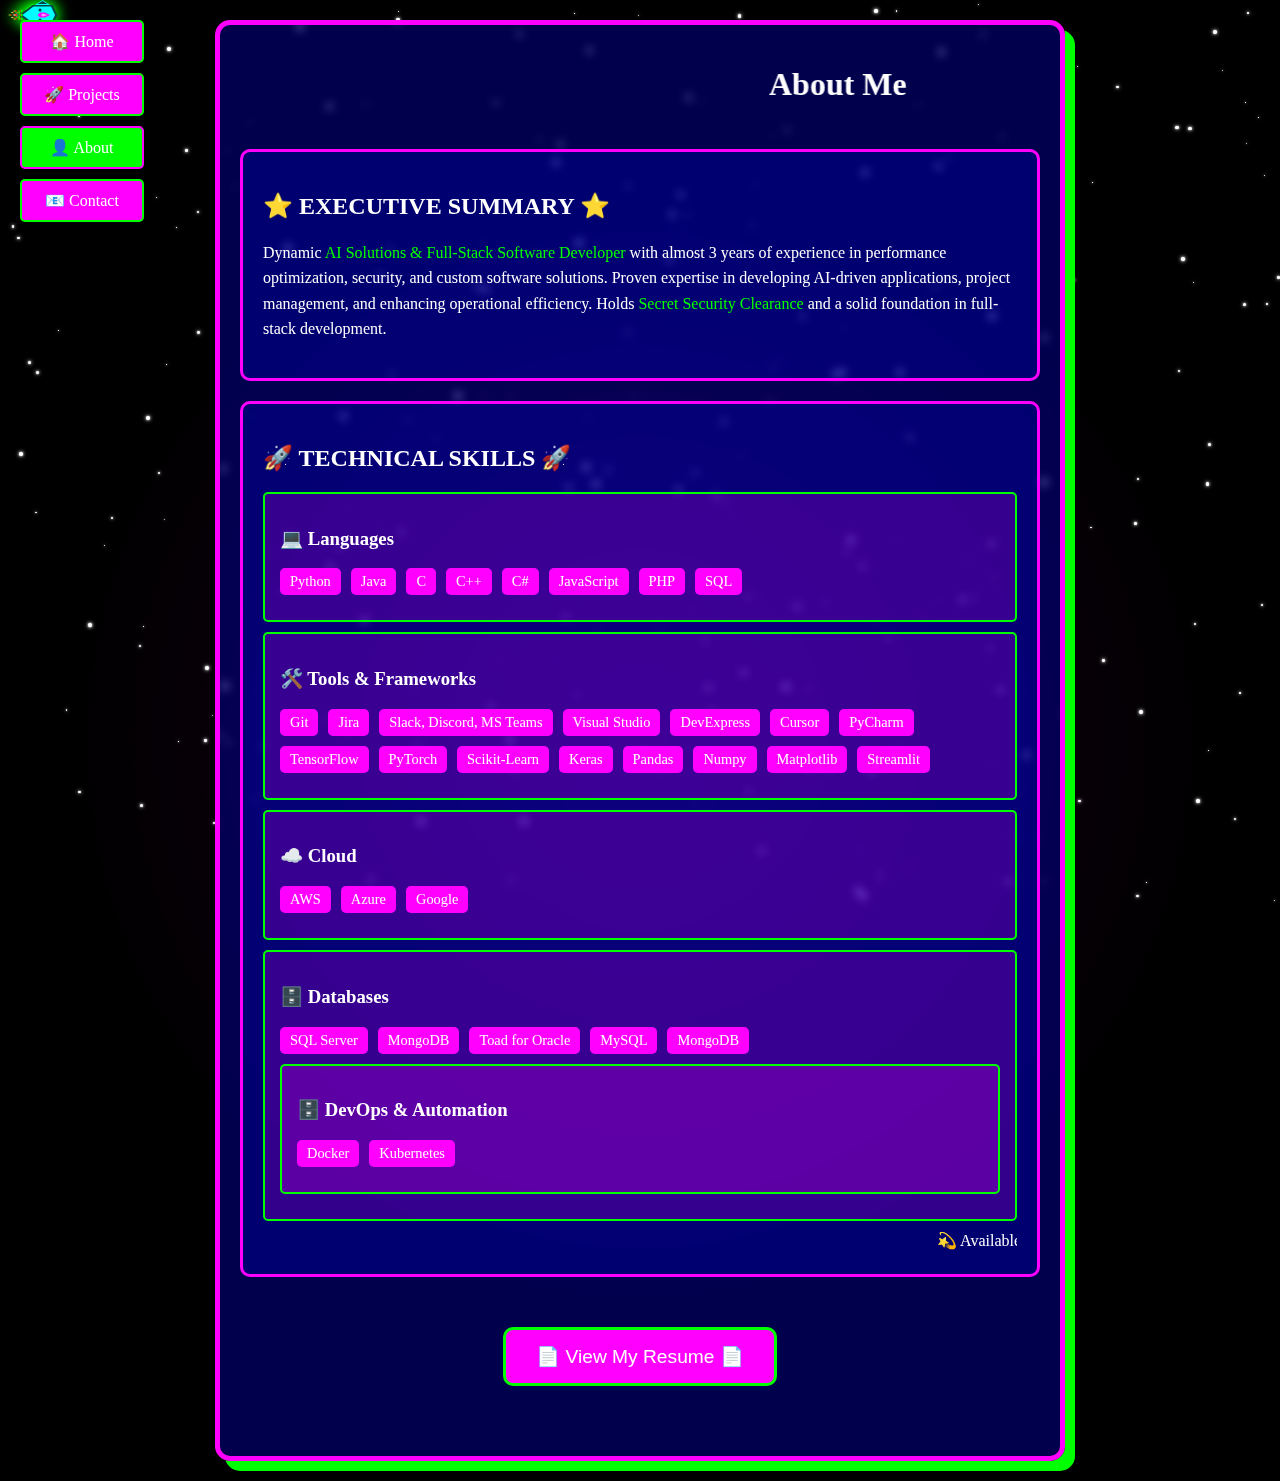
==== about.html @ cbb4c08d "Initial commit" ====
<!DOCTYPE html>
<html lang="en">
<head>
    <meta charset="UTF-8">
    <meta name="viewport" content="width=device-width, initial-scale=1.0">
    <title>About Me - AI Solutions & Full-Stack Software Developer</title>
    <link rel="stylesheet" href="style.css">
    <style>
        .profile-section {
            background: rgba(0, 0, 255, 0.2);
            border: 3px solid #ff00ff;
            padding: 20px;
            margin: 20px 0;
            border-radius: 10px;
            text-align: left;
        }

        .skill-category {
            background: rgba(255, 0, 255, 0.2);
            border: 2px solid #00ff00;
            margin: 10px 0;
            padding: 15px;
            border-radius: 5px;
        }

        .skill-bar {
            background: rgba(255, 255, 255, 0.2);
            height: 20px;
            border: 2px solid #ff00ff;
            border-radius: 10px;
            margin: 10px 0;
            overflow: hidden;
        }

        .skill-progress {
            background: linear-gradient(90deg, #ff00ff, #00ff00);
            height: 100%;
            animation: fillBar 2s ease-out forwards;
        }

        .blink-text {
            animation: blink 1s infinite;
            color: #00ff00;
        }

        .skill-list {
            display: flex;
            flex-wrap: wrap;
            gap: 10px;
            margin: 10px 0;
        }

        .skill-tag {
            background: #ff00ff;
            color: white;
            padding: 5px 10px;
            border-radius: 5px;
            font-size: 0.9em;
        }

        .resume-button {
            background: #ff00ff;
            color: white;
            padding: 15px 30px;
            border: 3px solid #00ff00;
            border-radius: 10px;
            font-size: 1.2em;
            margin: 20px auto;
            display: inline-block;
            transition: all 0.3s;
            text-decoration: none;
            animation: glow 1.5s infinite alternate;
        }

        .resume-button:hover {
            transform: scale(1.1);
            background: #00ff00;
            border-color: #ff00ff;
        }

        @keyframes glow {
            from {
                box-shadow: 0 0 5px #ff00ff,
                           0 0 10px #ff00ff,
                           0 0 15px #ff00ff;
            }
            to {
                box-shadow: 0 0 10px #00ff00,
                           0 0 20px #00ff00,
                           0 0 30px #00ff00;
            }
        }

        .resume-modal {
            display: none;
            position: fixed;
            top: 0;
            left: 0;
            width: 100%;
            height: 100%;
            background: rgba(0, 0, 0, 0.9);
            z-index: 1000;
        }

        .resume-content {
            position: absolute;
            top: 50%;
            left: 50%;
            transform: translate(-50%, -50%);
            width: 90%;
            height: 90%;
            background: white;
            padding: 20px;
            border: 5px solid #ff00ff;
            box-shadow: 0 0 20px #00ff00;
        }

        .close-resume {
            position: absolute;
            top: 10px;
            right: 20px;
            color: #ff00ff;
            font-size: 30px;
            cursor: pointer;
            z-index: 1001;
        }

        .resume-iframe {
            width: 100%;
            height: 100%;
            border: none;
        }

        .download-resume {
            position: absolute;
            top: 10px;
            right: 60px;
            background: #ff00ff;
            color: white;
            padding: 5px 15px;
            border-radius: 5px;
            text-decoration: none;
            font-size: 14px;
        }

        .download-resume:hover {
            background: #00ff00;
        }

        .nav-bar {
            position: fixed;
            top: 20px;
            left: 20px;
            display: flex;
            flex-direction: column;
            gap: 10px;
            z-index: 1000;
        }

        .nav-button {
            background: #ff00ff;
            color: white;
            padding: 10px;
            border: 2px solid #00ff00;
            border-radius: 5px;
            text-decoration: none;
            text-align: center;
            transition: all 0.3s;
            width: 100px;
        }

        .nav-button:hover {
            background: #00ff00;
            border-color: #ff00ff;
            transform: scale(1.1);
        }

        .nav-button.active {
            background: #00ff00;
            border-color: #ff00ff;
            pointer-events: none;
        }
    </style>
</head>
<body>
    <!-- Add this right after <body> tag -->
<div class="background-decorations"></div>

<!-- Add this right before closing </body> tag -->
<script src="script.js"></script>
    <nav class="nav-bar">
        <a href="index.html" class="nav-button">🏠 Home</a>
        <a href="projects.html" class="nav-button">🚀 Projects</a>
        <a href="about.html" class="nav-button active">👤 About</a>
        <a href="contact.html" class="nav-button">📧 Contact</a>
    </nav>
    
    <div class="container">
        <marquee behavior="alternate" scrollamount="10">
            <h1>About Me</h1>
        </marquee>

        <div class="profile-section">
            <h2>⭐ EXECUTIVE SUMMARY ⭐</h2>
            <p style="line-height: 1.6;">
                Dynamic <span class="blink-text">AI Solutions  & Full-Stack Software Developer</span> with almost 3 years of experience in performance optimization,
                security, and custom software solutions. Proven expertise in developing AI-driven applications,
                project management, and enhancing operational efficiency. Holds <span class="blink-text">Secret Security Clearance</span>
                and a solid foundation in full-stack development.
            </p>
        </div>

        <div class="profile-section">
            <h2>🚀 TECHNICAL SKILLS 🚀</h2>
            
            <div class="skill-category">
                <h3>💻 Languages</h3>
                <div class="skill-list">
                    <span class="skill-tag">Python</span>
                    <span class="skill-tag">Java</span>
                    <span class="skill-tag">C</span>
                    <span class="skill-tag">C++</span>
                    <span class="skill-tag">C#</span>
                    <span class="skill-tag">JavaScript</span>
                    <span class="skill-tag">PHP</span>
                    <span class="skill-tag">SQL</span>
                </div>
            </div>

            <div class="skill-category">
                <h3>🛠️ Tools & Frameworks</h3>
                <div class="skill-list">
                    <span class="skill-tag">Git</span>
                    <span class="skill-tag">Jira</span>
                    <span class="skill-tag">Slack, Discord, MS Teams</span>
                    <span class="skill-tag">Visual Studio</span>
                    <span class="skill-tag">DevExpress</span>
                    <span class="skill-tag">Cursor</span>
                    <span class="skill-tag">PyCharm</span>
                    <span class="skill-tag">TensorFlow</span>
                    <span class="skill-tag">PyTorch</span>
                    <span class="skill-tag">Scikit-Learn</span>
                    <span class="skill-tag">Keras</span>
                    <span class="skill-tag">Pandas</span>
                    <span class="skill-tag">Numpy</span>
                    <span class="skill-tag">Matplotlib</span>
                    <span class="skill-tag">Streamlit</span>
                </div>
            </div>

            <div class="skill-category">
                <h3>☁️ Cloud</h3>
                <div class="skill-list">
                    <span class="skill-tag">AWS</span>
                    <span class="skill-tag">Azure</span>
                    <span class="skill-tag">Google</span>
                </div>
            </div>

            <div class="skill-category">
                <h3>🗄️ Databases</h3>
                <div class="skill-list">
                    <span class="skill-tag">SQL Server</span>
                    <span class="skill-tag">MongoDB</span>
                    <span class="skill-tag">Toad for Oracle</span>
                    <span class="skill-tag">MySQL</span>
                    <span class="skill-tag">MongoDB</span>

                </div>

                <div class="skill-category">
                    <h3>🗄️ DevOps & Automation</h3>
                    <div class="skill-list">
                        <span class="skill-tag">Docker</span>
                        <span class="skill-tag">Kubernetes</span>
                    </div>
            </div>
        </div>

        <marquee>💫 Available for exciting AI and development projects! 💫</marquee>
    </div>

    <div style="text-align: center; margin: 30px 0;">
        <button onclick="openResume()" class="resume-button">
            📄 View My Resume 📄
        </button>
    </div>

    <div id="resumeModal" class="resume-modal">
        <div class="resume-content">
            <span class="close-resume" onclick="closeResume()">&times;</span>
            <a href="assets/resume.pdf" download class="download-resume">⬇️ Download</a>
            <iframe src="assets/resume.pdf" class="resume-iframe"></iframe>
        </div>
    </div>

    <script>
        function openResume() {
            document.getElementById('resumeModal').style.display = 'block';
            document.body.style.overflow = 'hidden'; // Prevent scrolling when modal is open
        }

        function closeResume() {
            document.getElementById('resumeModal').style.display = 'none';
            document.body.style.overflow = 'auto'; // Re-enable scrolling
        }

        // Close modal when clicking outside of content
        window.onclick = function(event) {
            const modal = document.getElementById('resumeModal');
            if (event.target == modal) {
                closeResume();
            }
        }

        // Close modal with Escape key
        document.addEventListener('keydown', function(event) {
            if (event.key === 'Escape') {
                closeResume();
            }
        });
    </script>
</body>
</html>
---- style.css ----
/* Base Styles */
@keyframes scroll {
    0% { background-position: 0 0; }
    100% { background-position: 100% 100%; }
}

@keyframes float {
    0% { transform: translateY(0); }
    50% { transform: translateY(-10px); }
    100% { transform: translateY(0); }
}

@keyframes blink {
    0% { opacity: 1; }
    50% { opacity: 0; }
    100% { opacity: 1; }
}

@keyframes spin {
    from { transform: rotate(0deg); }
    to { transform: rotate(360deg); }
}

body {
    margin: 0;
    padding: 20px;
    min-height: 100vh;
    background: 
        radial-gradient(circle at 50% 50%, rgba(255, 0, 255, 0.1) 0%, transparent 60%),
        #000000;
    background-size: 100% 100%;
    font-family: "Comic Sans MS", cursive;
    color: #fff;
    text-align: center;
    overflow-x: hidden;
    cursor: default !important;
}

/* Container Styles */
.container {
    max-width: 800px;
    margin: 0 auto;
    background: rgba(0, 0, 255, 0.3);
    border: 5px solid #ff00ff;
    border-radius: 15px;
    padding: 20px;
    box-shadow: 10px 10px 0 #00ff00;
    position: relative;
    backdrop-filter: blur(5px);
}

/* Button Styles */
.button {
    background: #ff00ff;
    color: #fff;
    padding: 10px 20px;
    text-decoration: none;
    border: 3px solid #fff;
    border-radius: 5px;
    font-weight: bold;
    transition: all 0.3s;
    cursor: pointer !important;
}

.button:hover {
    background: #00ff00;
    transform: scale(1.1);
    cursor: pointer !important;
}

/* Interactive Elements */
.button, 
a, 
button, 
input[type="submit"],
.home-button,
.close-modal {
    cursor: url('https://cur.cursors-4u.net/cursors/cur-9/cur265.png'), pointer !important;
}

.button:hover, 
a:hover, 
button:hover, 
input[type="submit"]:hover,
.home-button:hover {
    cursor: url('https://cur.cursors-4u.net/cursors/cur-9/cur265.png'), pointer !important;
}

/* Form Elements */
input, textarea {
    cursor: text !important;
}

/* Modal Styles */
.modal {
    display: none;
    position: fixed;
    top: 50%;
    left: 50%;
    transform: translate(-50%, -50%);
    background: #000080;
    border: 3px solid #ff00ff;
    padding: 20px;
    box-shadow: 5px 5px 0 #00ff00;
    z-index: 1000;
    max-width: 300px;
    animation: modalPop 0.3s ease-out;
}

.close-modal {
    position: absolute;
    top: 5px;
    right: 10px;
    cursor: pointer !important;
}

/* Home Button */
.home-button {
    position: fixed;
    top: 20px;
    left: 20px;
    background: #ff00ff;
    padding: 10px;
    border: 2px solid #fff;
    color: #fff;
    text-decoration: none;
    border-radius: 5px;
    z-index: 1000;
}

.home-button:hover {
    background: #00ff00;
    cursor: pointer !important;
}

/* Blink Animation */
.blink {
    animation: blink 1s infinite;
}

/* Add these new styles for marquee positioning */
.news-marquee {
    position: relative;
    margin-top: 20px;
    margin-bottom: 20px;
    padding: 10px 0;
    background: rgba(0, 0, 255, 0.2);
    border-top: 2px solid #ff00ff;
    border-bottom: 2px solid #ff00ff;
}

/* Update the links container styling */
.links {
    display: flex;
    justify-content: center;
    gap: 20px;
    margin: 20px 0;
    position: relative;
    z-index: 10;  /* Ensure buttons stay on top */
}

/* Add these navigation styles */
.nav-bar {
    position: fixed;
    top: 20px;
    left: 20px;
    display: flex;
    flex-direction: column;
    gap: 10px;
    z-index: 1000;
}

.nav-button {
    background: #ff00ff;
    color: white;
    padding: 10px;
    border: 2px solid #00ff00;
    border-radius: 5px;
    text-decoration: none;
    text-align: center;
    transition: all 0.3s;
    width: 100px;
}

.nav-button:hover {
    background: #00ff00;
    border-color: #ff00ff;
    transform: scale(1.1);
}

.nav-button.active {
    background: #00ff00;
    border-color: #ff00ff;
    pointer-events: none;
}

/* Decoration Styles */
.background-decorations {
    position: fixed;
    top: 0;
    left: 0;
    width: 100%;
    height: 100%;
    pointer-events: none;
    z-index: -1;
}

.decoration {
    position: absolute;
    opacity: 0.3;
    animation: float 3s infinite ease-in-out;
}

.decoration.spinning {
    animation: spin 10s infinite linear;
}

/* Star styles */
.star {
    position: fixed;
    background: white;
    border-radius: 50%;
    z-index: -1;
    animation: twinkle 1.5s infinite alternate;
    box-shadow: 0 0 2px #fff,
                0 0 4px #fff;
}

/* Spaceship styles */
.spaceship {
    position: fixed;
    width: 60px;
    height: 30px;
    z-index: -1;
    pointer-events: none;
    filter: drop-shadow(0 0 8px #00ff00);
}

/* Animations */
@keyframes twinkle {
    0% { opacity: 0.3; transform: scale(0.8); }
    50% { opacity: 0.8; transform: scale(1); }
    100% { opacity: 1; transform: scale(1.2); }
}

@keyframes float {
    0% { transform: translateY(0); }
    50% { transform: translateY(-10px); }
    100% { transform: translateY(0); }
}

@keyframes spin {
    from { transform: rotate(0deg); }
    to { transform: rotate(360deg); }
}

@keyframes moveSpaceship1 {
    0% { transform: translate(-10%, 10%) rotate(180deg); }
    25% { transform: translate(50vw, 20vh) rotate(165deg); }
    50% { transform: translate(80vw, 50vh) rotate(195deg); }
    75% { transform: translate(20vw, 70vh) rotate(180deg); }
    100% { transform: translate(-10%, 10%) rotate(180deg); }
}

@keyframes moveSpaceship2 {
    0% { transform: translate(100vw, 50vh) rotate(200deg); }
    33% { transform: translate(50vw, 80vh) rotate(180deg); }
    66% { transform: translate(20vw, 20vh) rotate(160deg); }
    100% { transform: translate(100vw, 50vh) rotate(200deg); }
}

@keyframes moveSpaceship3 {
    0% { transform: translate(50vw, 100vh) rotate(225deg); }
    50% { transform: translate(50vw, 0) rotate(135deg); }
    100% { transform: translate(50vw, 100vh) rotate(225deg); }
}
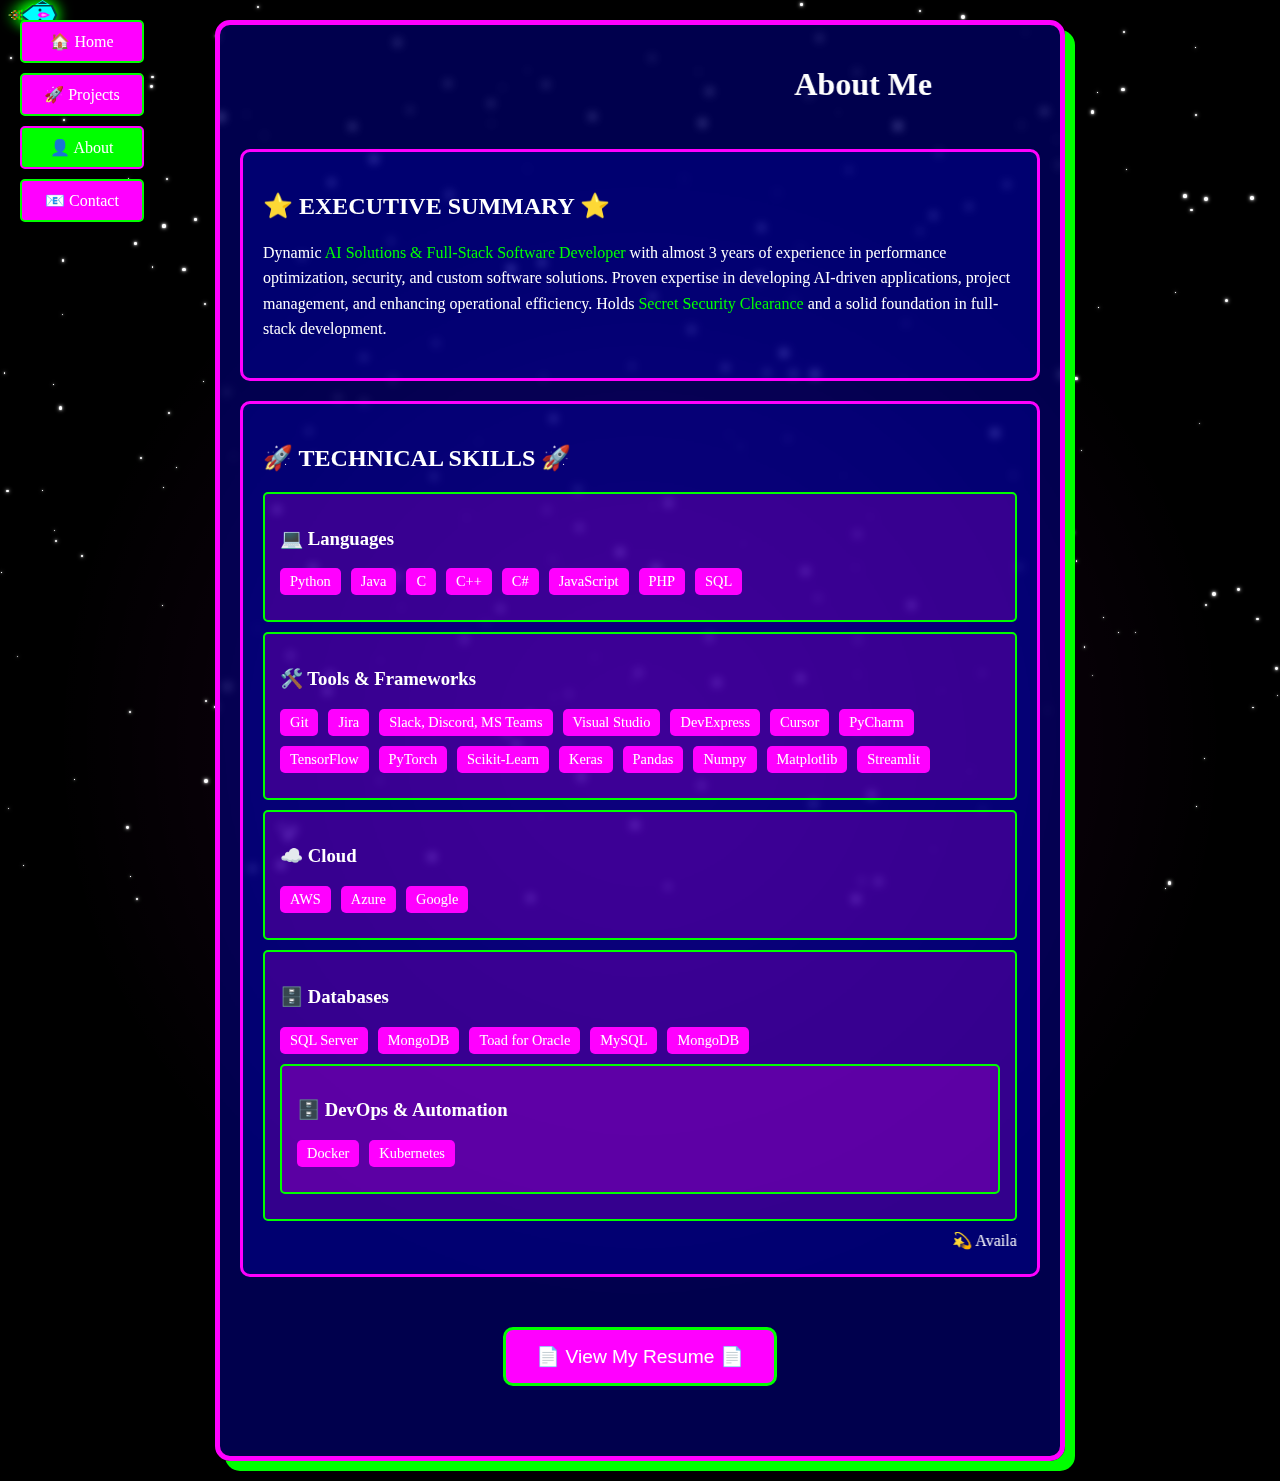
==== commit 231017bf: "Update contact form functionality and remove resume from index" ====
--- a/about.html
+++ b/about.html
@@ -179,6 +179,15 @@
             background: #00ff00;
             border-color: #ff00ff;
             pointer-events: none;
+        }
+
+        object[type="application/pdf"] {
+            display: block;
+            margin: 0 auto;
+            width: 100%;
+            height: 100vh;
+            max-width: 1000px;
+            border: none;
         }
     </style>
 </head>
@@ -281,7 +290,7 @@
     </div>
 
     <div style="text-align: center; margin: 30px 0;">
-        <button onclick="openResume()" class="resume-button">
+        <button onclick="window.open('./assets/resume.pdf', '_blank')" class="resume-button">
             📄 View My Resume 📄
         </button>
     </div>
@@ -289,8 +298,7 @@
     <div id="resumeModal" class="resume-modal">
         <div class="resume-content">
             <span class="close-resume" onclick="closeResume()">&times;</span>
-            <a href="assets/resume.pdf" download class="download-resume">⬇️ Download</a>
-            <iframe src="assets/resume.pdf" class="resume-iframe"></iframe>
+            <a href="https://raw.githubusercontent.com/mcca0711/mcca0711.github.io/main/assets/resume.pdf" target="_blank" class="resume-button">View My Resume</a>
         </div>
     </div>
 
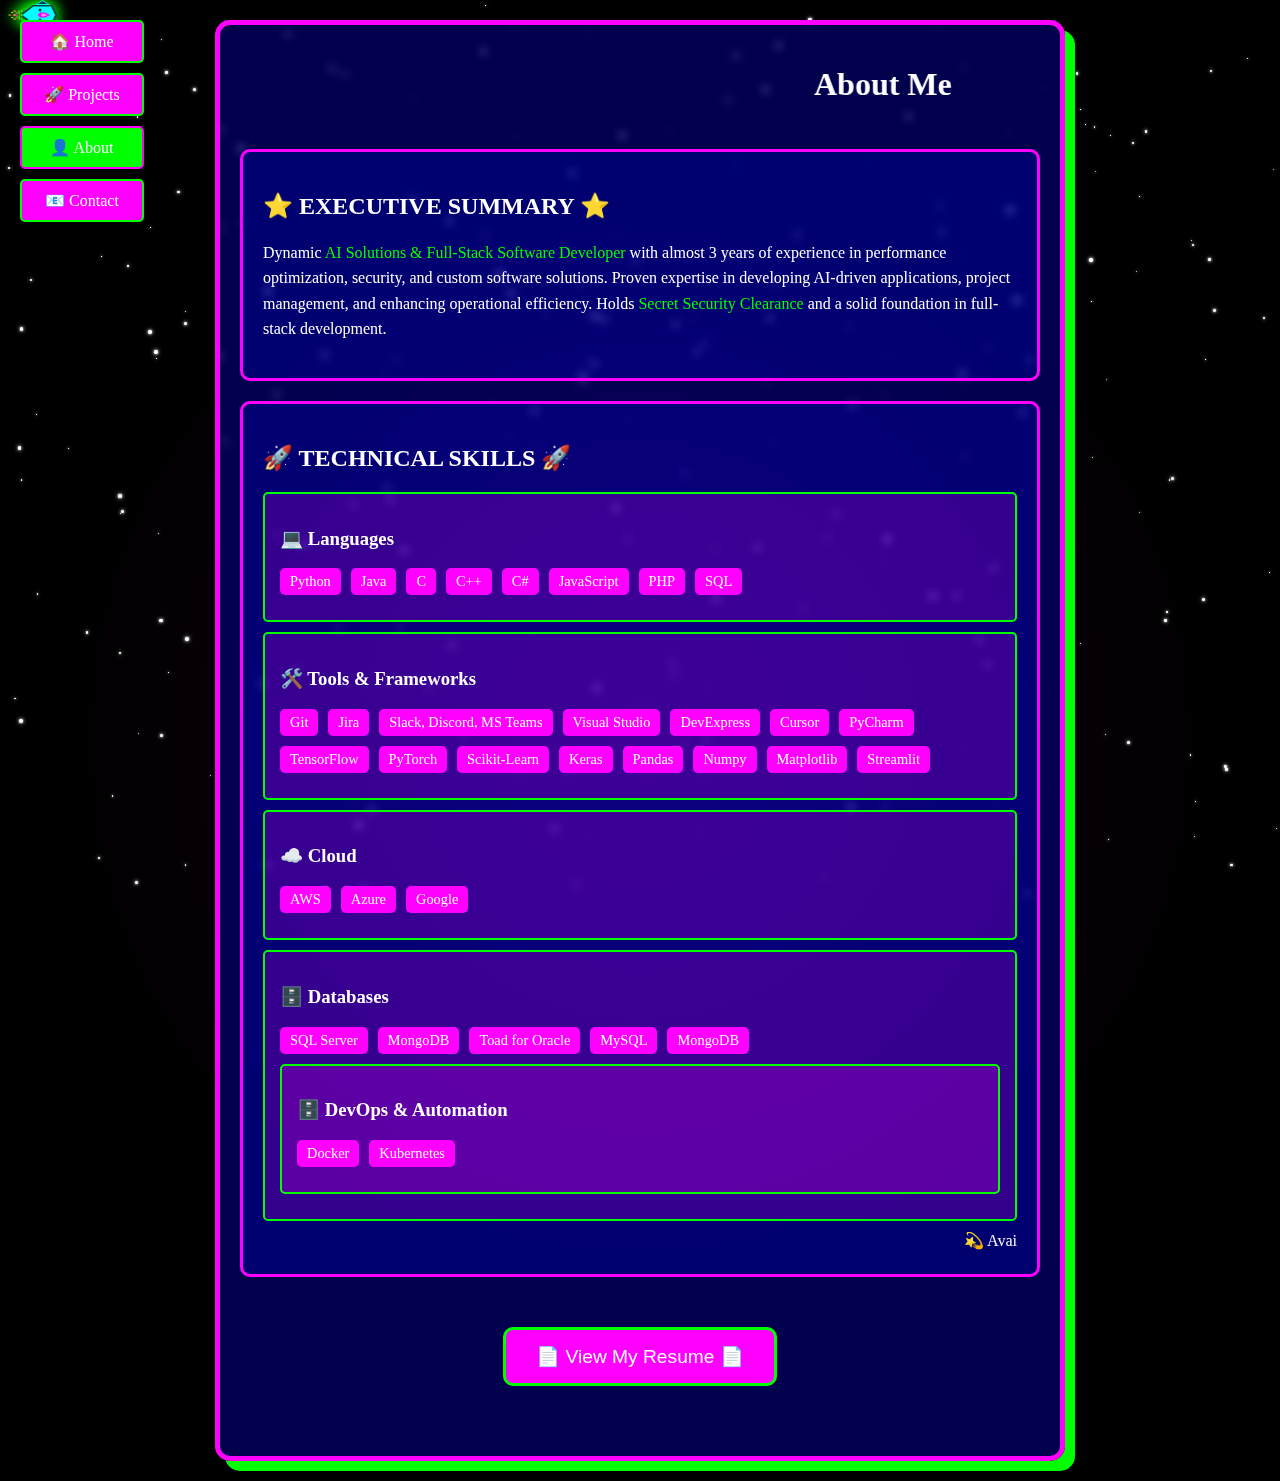
==== commit 35e66abf: "Fix PDF viewer functionality in about page" ====
--- a/about.html
+++ b/about.html
@@ -290,7 +290,7 @@
     </div>
 
     <div style="text-align: center; margin: 30px 0;">
-        <button onclick="window.open('./assets/resume.pdf', '_blank')" class="resume-button">
+        <button onclick="window.open('https://mcca0711.github.io/my-portfolio/assets/resume.pdf', '_blank')" class="resume-button">
             📄 View My Resume 📄
         </button>
     </div>
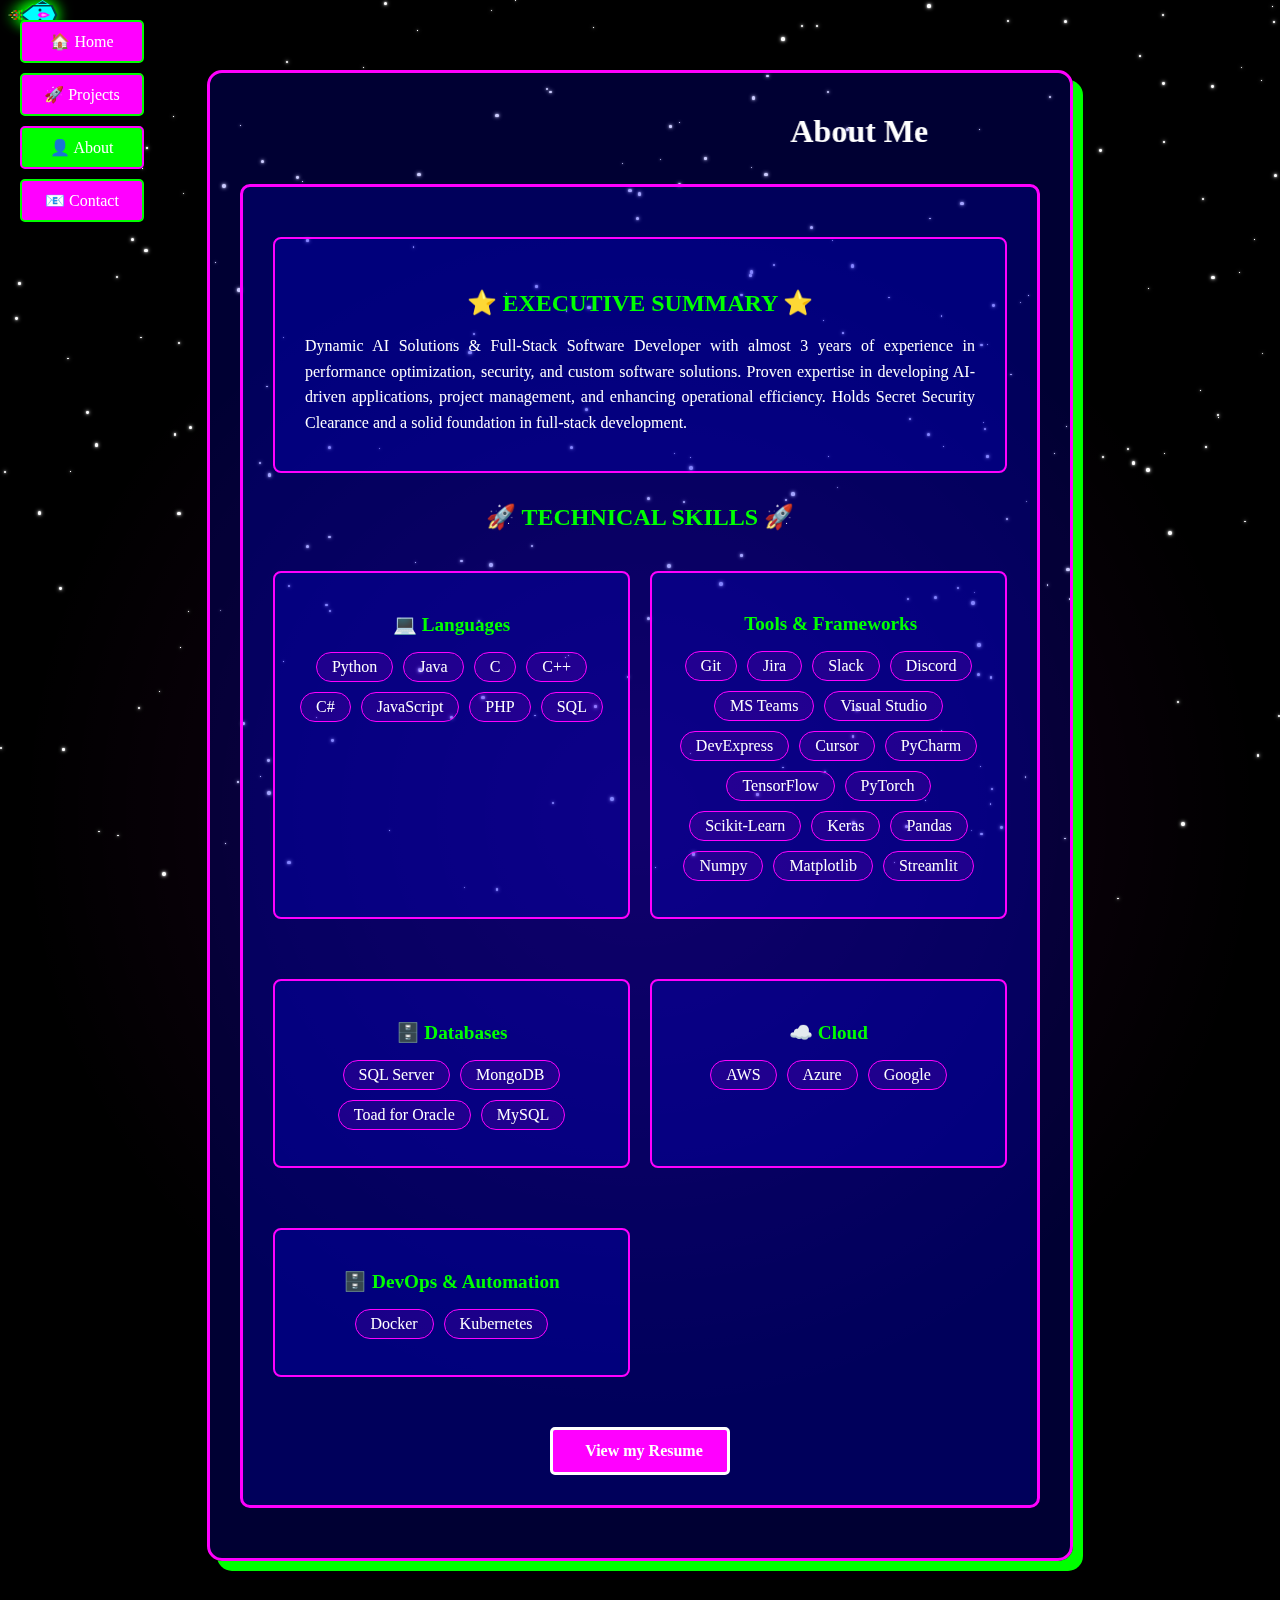
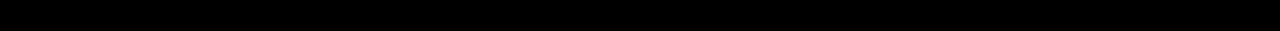
==== commit 3e84a31b: "Updated pages with consistent styling, fixed marquee animations, and removed duplicate resume button" ====
--- a/about.html
+++ b/about.html
@@ -3,330 +3,110 @@
 <head>
     <meta charset="UTF-8">
     <meta name="viewport" content="width=device-width, initial-scale=1.0">
-    <title>About Me - AI Solutions & Full-Stack Software Developer</title>
+    <title>About Me</title>
     <link rel="stylesheet" href="style.css">
-    <style>
-        .profile-section {
-            background: rgba(0, 0, 255, 0.2);
-            border: 3px solid #ff00ff;
-            padding: 20px;
-            margin: 20px 0;
-            border-radius: 10px;
-            text-align: left;
-        }
-
-        .skill-category {
-            background: rgba(255, 0, 255, 0.2);
-            border: 2px solid #00ff00;
-            margin: 10px 0;
-            padding: 15px;
-            border-radius: 5px;
-        }
-
-        .skill-bar {
-            background: rgba(255, 255, 255, 0.2);
-            height: 20px;
-            border: 2px solid #ff00ff;
-            border-radius: 10px;
-            margin: 10px 0;
-            overflow: hidden;
-        }
-
-        .skill-progress {
-            background: linear-gradient(90deg, #ff00ff, #00ff00);
-            height: 100%;
-            animation: fillBar 2s ease-out forwards;
-        }
-
-        .blink-text {
-            animation: blink 1s infinite;
-            color: #00ff00;
-        }
-
-        .skill-list {
-            display: flex;
-            flex-wrap: wrap;
-            gap: 10px;
-            margin: 10px 0;
-        }
-
-        .skill-tag {
-            background: #ff00ff;
-            color: white;
-            padding: 5px 10px;
-            border-radius: 5px;
-            font-size: 0.9em;
-        }
-
-        .resume-button {
-            background: #ff00ff;
-            color: white;
-            padding: 15px 30px;
-            border: 3px solid #00ff00;
-            border-radius: 10px;
-            font-size: 1.2em;
-            margin: 20px auto;
-            display: inline-block;
-            transition: all 0.3s;
-            text-decoration: none;
-            animation: glow 1.5s infinite alternate;
-        }
-
-        .resume-button:hover {
-            transform: scale(1.1);
-            background: #00ff00;
-            border-color: #ff00ff;
-        }
-
-        @keyframes glow {
-            from {
-                box-shadow: 0 0 5px #ff00ff,
-                           0 0 10px #ff00ff,
-                           0 0 15px #ff00ff;
-            }
-            to {
-                box-shadow: 0 0 10px #00ff00,
-                           0 0 20px #00ff00,
-                           0 0 30px #00ff00;
-            }
-        }
-
-        .resume-modal {
-            display: none;
-            position: fixed;
-            top: 0;
-            left: 0;
-            width: 100%;
-            height: 100%;
-            background: rgba(0, 0, 0, 0.9);
-            z-index: 1000;
-        }
-
-        .resume-content {
-            position: absolute;
-            top: 50%;
-            left: 50%;
-            transform: translate(-50%, -50%);
-            width: 90%;
-            height: 90%;
-            background: white;
-            padding: 20px;
-            border: 5px solid #ff00ff;
-            box-shadow: 0 0 20px #00ff00;
-        }
-
-        .close-resume {
-            position: absolute;
-            top: 10px;
-            right: 20px;
-            color: #ff00ff;
-            font-size: 30px;
-            cursor: pointer;
-            z-index: 1001;
-        }
-
-        .resume-iframe {
-            width: 100%;
-            height: 100%;
-            border: none;
-        }
-
-        .download-resume {
-            position: absolute;
-            top: 10px;
-            right: 60px;
-            background: #ff00ff;
-            color: white;
-            padding: 5px 15px;
-            border-radius: 5px;
-            text-decoration: none;
-            font-size: 14px;
-        }
-
-        .download-resume:hover {
-            background: #00ff00;
-        }
-
-        .nav-bar {
-            position: fixed;
-            top: 20px;
-            left: 20px;
-            display: flex;
-            flex-direction: column;
-            gap: 10px;
-            z-index: 1000;
-        }
-
-        .nav-button {
-            background: #ff00ff;
-            color: white;
-            padding: 10px;
-            border: 2px solid #00ff00;
-            border-radius: 5px;
-            text-decoration: none;
-            text-align: center;
-            transition: all 0.3s;
-            width: 100px;
-        }
-
-        .nav-button:hover {
-            background: #00ff00;
-            border-color: #ff00ff;
-            transform: scale(1.1);
-        }
-
-        .nav-button.active {
-            background: #00ff00;
-            border-color: #ff00ff;
-            pointer-events: none;
-        }
-
-        object[type="application/pdf"] {
-            display: block;
-            margin: 0 auto;
-            width: 100%;
-            height: 100vh;
-            max-width: 1000px;
-            border: none;
-        }
-    </style>
 </head>
 <body>
-    <!-- Add this right after <body> tag -->
-<div class="background-decorations"></div>
+    <div class="background-decorations"></div>
 
-<!-- Add this right before closing </body> tag -->
-<script src="script.js"></script>
     <nav class="nav-bar">
         <a href="index.html" class="nav-button">🏠 Home</a>
         <a href="projects.html" class="nav-button">🚀 Projects</a>
         <a href="about.html" class="nav-button active">👤 About</a>
         <a href="contact.html" class="nav-button">📧 Contact</a>
     </nav>
-    
+
     <div class="container">
-        <marquee behavior="alternate" scrollamount="10">
-            <h1>About Me</h1>
-        </marquee>
-
-        <div class="profile-section">
-            <h2>⭐ EXECUTIVE SUMMARY ⭐</h2>
-            <p style="line-height: 1.6;">
-                Dynamic <span class="blink-text">AI Solutions  & Full-Stack Software Developer</span> with almost 3 years of experience in performance optimization,
-                security, and custom software solutions. Proven expertise in developing AI-driven applications,
-                project management, and enhancing operational efficiency. Holds <span class="blink-text">Secret Security Clearance</span>
-                and a solid foundation in full-stack development.
-            </p>
+        <div style="overflow: hidden;">
+            <marquee behavior="alternate" scrollamount="10" width="100%">
+                <h1>About Me</h1>
+            </marquee>
         </div>
 
-        <div class="profile-section">
-            <h2>🚀 TECHNICAL SKILLS 🚀</h2>
-            
-            <div class="skill-category">
-                <h3>💻 Languages</h3>
-                <div class="skill-list">
-                    <span class="skill-tag">Python</span>
-                    <span class="skill-tag">Java</span>
-                    <span class="skill-tag">C</span>
-                    <span class="skill-tag">C++</span>
-                    <span class="skill-tag">C#</span>
-                    <span class="skill-tag">JavaScript</span>
-                    <span class="skill-tag">PHP</span>
-                    <span class="skill-tag">SQL</span>
-                </div>
+        <div class="about-card">
+            <div class="summary-box">
+                <h2>⭐ EXECUTIVE SUMMARY ⭐</h2>
+                <p>Dynamic AI Solutions & Full-Stack Software Developer with almost 3 years of experience in performance optimization, security, and custom software solutions. Proven expertise in developing AI-driven applications, project management, and enhancing operational efficiency. Holds Secret Security Clearance and a solid foundation in full-stack development.</p>
             </div>
 
-            <div class="skill-category">
-                <h3>🛠️ Tools & Frameworks</h3>
-                <div class="skill-list">
-                    <span class="skill-tag">Git</span>
-                    <span class="skill-tag">Jira</span>
-                    <span class="skill-tag">Slack, Discord, MS Teams</span>
-                    <span class="skill-tag">Visual Studio</span>
-                    <span class="skill-tag">DevExpress</span>
-                    <span class="skill-tag">Cursor</span>
-                    <span class="skill-tag">PyCharm</span>
-                    <span class="skill-tag">TensorFlow</span>
-                    <span class="skill-tag">PyTorch</span>
-                    <span class="skill-tag">Scikit-Learn</span>
-                    <span class="skill-tag">Keras</span>
-                    <span class="skill-tag">Pandas</span>
-                    <span class="skill-tag">Numpy</span>
-                    <span class="skill-tag">Matplotlib</span>
-                    <span class="skill-tag">Streamlit</span>
+            <section class="skills-section">
+                <h2>🚀 TECHNICAL SKILLS 🚀</h2>
+                
+                <div class="skills-grid">
+                    <div class="skills-category">
+                        <h3>💻 Languages</h3>
+                        <ul>
+                            <li>Python</li>
+                            <li>Java</li>
+                            <li>C</li>
+                            <li>C++</li>
+                            <li>C#</li>
+                            <li>JavaScript</li>
+                            <li>PHP</li>
+                            <li>SQL</li>
+                        </ul>
+                    </div>
+
+                    <div class="skills-category">
+                        <h3>️ Tools & Frameworks</h3>
+                        <ul>
+                            <li>Git</li>
+                            <li>Jira</li>
+                            <li>Slack</li>
+                            <li>Discord</li>
+                            <li>MS Teams</li>
+                            <li>Visual Studio</li>
+                            <li>DevExpress</li>
+                            <li>Cursor</li>
+                            <li>PyCharm</li>
+                            <li>TensorFlow</li>
+                            <li>PyTorch</li>
+                            <li>Scikit-Learn</li>
+                            <li>Keras</li>
+                            <li>Pandas</li>
+                            <li>Numpy</li>
+                            <li>Matplotlib</li>
+                            <li>Streamlit</li>
+                        </ul>
+                    </div>
+
+                    <div class="skills-category">
+                        <h3>🗄️ Databases</h3>
+                        <ul>
+                            <li>SQL Server</li>
+                            <li>MongoDB</li>
+                            <li>Toad for Oracle</li>
+                            <li>MySQL</li>
+                        </ul>
+                    </div>
+
+                    <div class="skills-category">
+                        <h3>☁️ Cloud</h3>
+                        <ul>
+                            <li>AWS</li>
+                            <li>Azure</li>
+                            <li>Google</li>
+                        </ul>
+                    </div>
+
+                    <div class="skills-category">
+                        <h3>🗄️ DevOps & Automation</h3>
+                        <ul>
+                            <li>Docker</li>
+                            <li>Kubernetes</li>
+                        </ul>
+                    </div>
                 </div>
+            </section>
+
+            <div class="button-container">
+                <a href="./assets/resume.pdf" target="_blank" class="button resume-button">
+                    <i class="fas fa-file-pdf"></i> View my Resume
+                </a>
             </div>
-
-            <div class="skill-category">
-                <h3>☁️ Cloud</h3>
-                <div class="skill-list">
-                    <span class="skill-tag">AWS</span>
-                    <span class="skill-tag">Azure</span>
-                    <span class="skill-tag">Google</span>
-                </div>
-            </div>
-
-            <div class="skill-category">
-                <h3>🗄️ Databases</h3>
-                <div class="skill-list">
-                    <span class="skill-tag">SQL Server</span>
-                    <span class="skill-tag">MongoDB</span>
-                    <span class="skill-tag">Toad for Oracle</span>
-                    <span class="skill-tag">MySQL</span>
-                    <span class="skill-tag">MongoDB</span>
-
-                </div>
-
-                <div class="skill-category">
-                    <h3>🗄️ DevOps & Automation</h3>
-                    <div class="skill-list">
-                        <span class="skill-tag">Docker</span>
-                        <span class="skill-tag">Kubernetes</span>
-                    </div>
-            </div>
-        </div>
-
-        <marquee>💫 Available for exciting AI and development projects! 💫</marquee>
-    </div>
-
-    <div style="text-align: center; margin: 30px 0;">
-        <button onclick="window.open('https://mcca0711.github.io/my-portfolio/assets/resume.pdf', '_blank')" class="resume-button">
-            📄 View My Resume 📄
-        </button>
-    </div>
-
-    <div id="resumeModal" class="resume-modal">
-        <div class="resume-content">
-            <span class="close-resume" onclick="closeResume()">&times;</span>
-            <a href="https://raw.githubusercontent.com/mcca0711/mcca0711.github.io/main/assets/resume.pdf" target="_blank" class="resume-button">View My Resume</a>
         </div>
     </div>
 
-    <script>
-        function openResume() {
-            document.getElementById('resumeModal').style.display = 'block';
-            document.body.style.overflow = 'hidden'; // Prevent scrolling when modal is open
-        }
-
-        function closeResume() {
-            document.getElementById('resumeModal').style.display = 'none';
-            document.body.style.overflow = 'auto'; // Re-enable scrolling
-        }
-
-        // Close modal when clicking outside of content
-        window.onclick = function(event) {
-            const modal = document.getElementById('resumeModal');
-            if (event.target == modal) {
-                closeResume();
-            }
-        }
-
-        // Close modal with Escape key
-        document.addEventListener('keydown', function(event) {
-            if (event.key === 'Escape') {
-                closeResume();
-            }
-        });
-    </script>
+    <script src="script.js"></script>
 </body>
 </html> --- a/style.css
+++ b/style.css
@@ -22,6 +22,23 @@
 }
 
 body {
+    margin: 0;
+    padding: 20px;
+    min-height: 100vh;
+    background: 
+        radial-gradient(circle at 50% 50%, rgba(255, 0, 255, 0.1) 0%, transparent 60%),
+        #000000 !important;
+    background-size: 100% 100% !important;
+    font-family: "Comic Sans MS", cursive;
+    color: #fff;
+    text-align: center;
+    overflow-x: hidden;
+    cursor: default !important;
+    position: relative;
+    z-index: 0;
+}
+
+body.project-page {
     margin: 0;
     padding: 20px;
     min-height: 100vh;
@@ -29,24 +46,17 @@
         radial-gradient(circle at 50% 50%, rgba(255, 0, 255, 0.1) 0%, transparent 60%),
         #000000;
     background-size: 100% 100%;
-    font-family: "Comic Sans MS", cursive;
-    color: #fff;
-    text-align: center;
-    overflow-x: hidden;
-    cursor: default !important;
 }
 
 /* Container Styles */
 .container {
     max-width: 800px;
-    margin: 0 auto;
-    background: rgba(0, 0, 255, 0.3);
-    border: 5px solid #ff00ff;
+    margin: 50px auto;
+    padding: 30px;
+    background: rgba(0, 0, 255, 0.2);
+    border: 3px solid #ff00ff;
     border-radius: 15px;
-    padding: 20px;
     box-shadow: 10px 10px 0 #00ff00;
-    position: relative;
-    backdrop-filter: blur(5px);
 }
 
 /* Button Styles */
@@ -85,6 +95,8 @@
 .home-button:hover {
     cursor: url('https://cur.cursors-4u.net/cursors/cur-9/cur265.png'), pointer !important;
 }
+
+
 
 /* Form Elements */
 input, textarea {
@@ -273,4 +285,216 @@
     0% { transform: translate(50vw, 100vh) rotate(225deg); }
     50% { transform: translate(50vw, 0) rotate(135deg); }
     100% { transform: translate(50vw, 100vh) rotate(225deg); }
+}
+
+/* Project card styling */
+.project-card {
+    background: rgba(0, 0, 255, 0.2);
+    border: 3px solid #ff00ff;
+    border-radius: 10px;
+    padding: 20px;
+    margin: 20px 0;
+    text-align: left;
+    position: relative;
+}
+
+.project-card h2 {
+    color: #00ff00;
+    margin-top: 0;
+}
+
+.project-card p {
+    line-height: 1.6;
+}
+
+.project-badge {
+    background: #ff00ff;
+    color: white;
+    padding: 5px 10px;
+    border-radius: 15px;
+    font-size: 0.8em;
+    position: absolute;
+    right: 20px;
+    top: 20px;
+}
+
+.features-list {
+    padding-left: 20px;
+}
+
+.features-list li {
+    margin: 10px 0;
+}
+
+.github-link-container {
+    text-align: center;
+    margin-top: 20px;
+}
+
+.github-link {
+    display: inline-block;
+    padding: 8px 15px;
+    background: #ff00ff;
+    color: white;
+    text-decoration: none;
+    border-radius: 5px;
+    transition: all 0.3s ease;
+}
+
+.github-link:hover {
+    background: #00ff00;
+    transform: translateY(-2px);
+}
+
+/* About page styling */
+.about-card {
+    background: rgba(0, 0, 255, 0.2);
+    border: 3px solid #ff00ff;
+    border-radius: 10px;
+    padding: 30px;
+    margin: 20px 0;
+    text-align: left;
+}
+
+.about-card h1 {
+    color: #ff00ff;
+    margin-bottom: 30px;
+    text-align: center;
+}
+
+.about-card h2 {
+    color: #00ff00;
+    margin: 30px 0 15px 0;
+    text-align: center;
+}
+
+.about-card h3 {
+    color: #ff00ff;
+    margin: 20px 0 10px 0;
+}
+
+.skills-section {
+    margin-top: 30px;
+}
+
+.skills-category {
+    background: rgba(0, 0, 255, 0.2);
+    border: 2px solid #ff00ff;
+    border-radius: 8px;
+    padding: 20px;
+    margin: 20px 0;
+}
+
+.skills-category h3 {
+    color: #00ff00;
+    margin-bottom: 15px;
+    text-align: center;
+    font-size: 1.2em;
+}
+
+/* Create grid layout for skill categories */
+.skills-grid {
+    display: grid;
+    grid-template-columns: repeat(auto-fit, minmax(250px, 1fr));
+    gap: 20px;
+    margin: 20px 0;
+}
+
+.skills-category ul {
+    list-style: none;
+    padding: 0;
+    display: flex;
+    flex-wrap: wrap;
+    gap: 10px;
+    justify-content: center;
+}
+
+.skills-category li {
+    background: rgba(255, 0, 255, 0.1);
+    padding: 5px 15px;
+    border-radius: 15px;
+    border: 1px solid #ff00ff;
+}
+
+.summary-section p {
+    line-height: 1.6;
+    margin: 15px 0;
+}
+
+.button-container {
+    text-align: center;
+    margin-top: 30px;
+}
+
+.resume-button {
+    display: inline-block;
+    padding: 12px 24px;
+    background: #ff00ff;
+    color: white;
+    text-decoration: none;
+    border-radius: 5px;
+    transition: all 0.3s ease;
+}
+
+.resume-button:hover {
+    background: #00ff00;
+    transform: translateY(-2px);
+}
+
+.resume-button i {
+    margin-right: 8px;
+}
+
+/* Executive Summary Box */
+.summary-box {
+    background: rgba(0, 0, 255, 0.2);
+    border: 2px solid #ff00ff;
+    border-radius: 8px;
+    padding: 20px;
+    margin: 20px 0;
+}
+
+.summary-box h2 {
+    color: #00ff00;
+    text-align: center;
+    margin-bottom: 15px;
+}
+
+.summary-box p {
+    line-height: 1.6;
+    text-align: justify;
+    padding: 0 10px;
+}
+
+.title-container {
+    margin-bottom: 30px;
+    background: rgba(0, 0, 255, 0.2);
+    border: 2px solid #ff00ff;
+    border-radius: 8px;
+    padding: 10px;
+    overflow: hidden;
+}
+
+.marquee-container {
+    width: 100%;
+    overflow: hidden;
+}
+
+.title-container h1 {
+    margin: 0;
+    white-space: nowrap;
+}
+
+.title-container marquee {
+    display: block;
+}
+
+.container marquee {
+    width: 100%;
+    max-width: 100%;
+}
+
+.container h1 {
+    margin: 0;
+    padding: 10px 0;
 }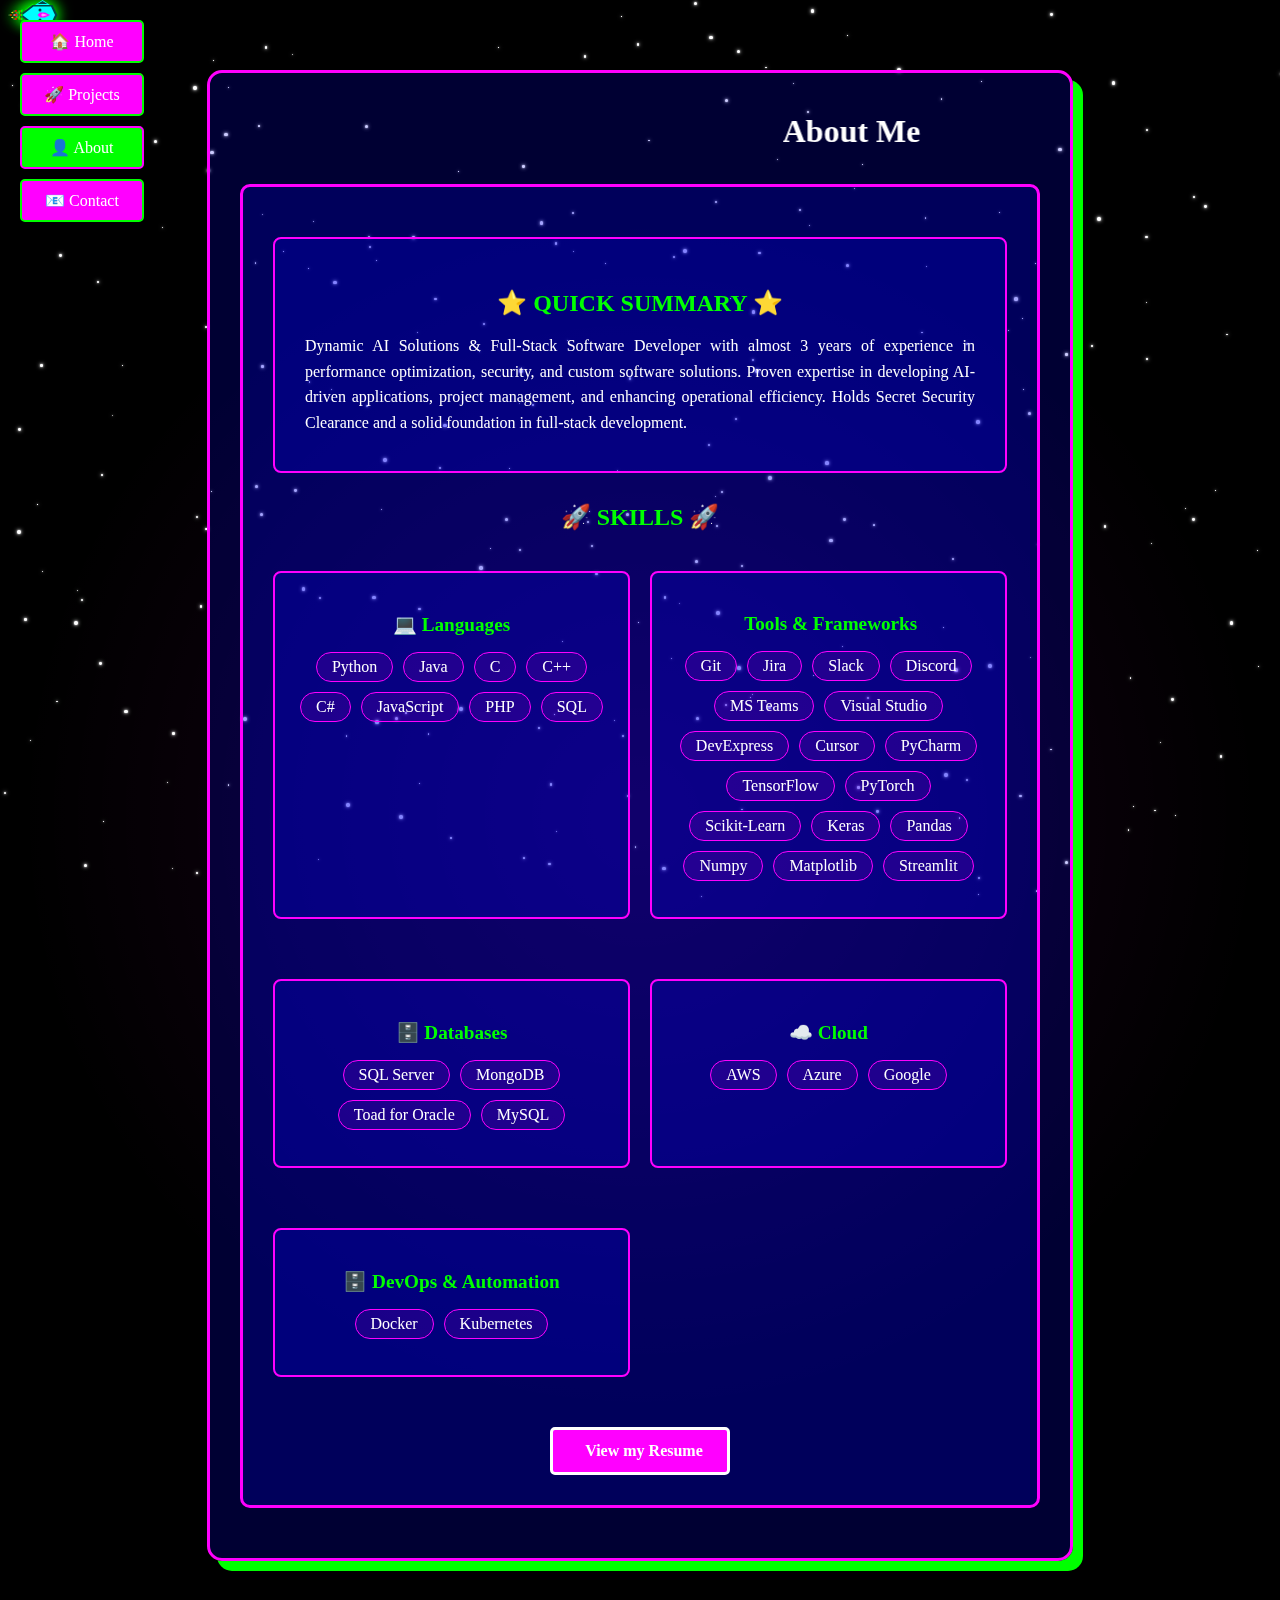
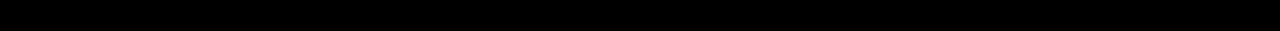
==== commit 248fecdb: "Periodic updates" ====
--- a/about.html
+++ b/about.html
@@ -25,12 +25,12 @@
 
         <div class="about-card">
             <div class="summary-box">
-                <h2>⭐ EXECUTIVE SUMMARY ⭐</h2>
+                <h2>⭐ QUICK SUMMARY ⭐</h2>
                 <p>Dynamic AI Solutions & Full-Stack Software Developer with almost 3 years of experience in performance optimization, security, and custom software solutions. Proven expertise in developing AI-driven applications, project management, and enhancing operational efficiency. Holds Secret Security Clearance and a solid foundation in full-stack development.</p>
             </div>
 
             <section class="skills-section">
-                <h2>🚀 TECHNICAL SKILLS 🚀</h2>
+                <h2>🚀 SKILLS 🚀</h2>
                 
                 <div class="skills-grid">
                     <div class="skills-category">
--- a/style.css
+++ b/style.css
@@ -1,4 +1,4 @@
-/* Base Styles */
+/* Updated styles for portfolio - v2 */
 @keyframes scroll {
     0% { background-position: 0 0; }
     100% { background-position: 100% 100%; }
@@ -497,4 +497,58 @@
 .container h1 {
     margin: 0;
     padding: 10px 0;
+}
+
+/* Mobile Responsiveness */
+@media screen and (max-width: 768px) {
+    .container {
+        margin: 20px;
+        padding: 15px;
+    }
+
+    .nav-bar {
+        position: static;
+        flex-direction: row;
+        justify-content: center;
+        flex-wrap: wrap;
+        margin-bottom: 20px;
+    }
+
+    .nav-button {
+        width: auto;
+        min-width: 100px;
+    }
+
+    .project-card {
+        padding: 15px;
+    }
+
+    .project-badge {
+        position: static;
+        display: inline-block;
+        margin-bottom: 10px;
+    }
+
+    .skills-grid {
+        grid-template-columns: 1fr;
+    }
+
+    /* Fix for stretched images */
+    .container img {
+        max-width: 100%;
+        height: auto;
+    }
+
+    /* Fix for contact buttons */
+    .social-links {
+        display: flex;
+        flex-direction: column;
+        gap: 10px;
+        align-items: center;
+    }
+
+    .social-links .button {
+        width: 200px;  /* or whatever width looks good */
+        margin: 5px 0;
+    }
 }